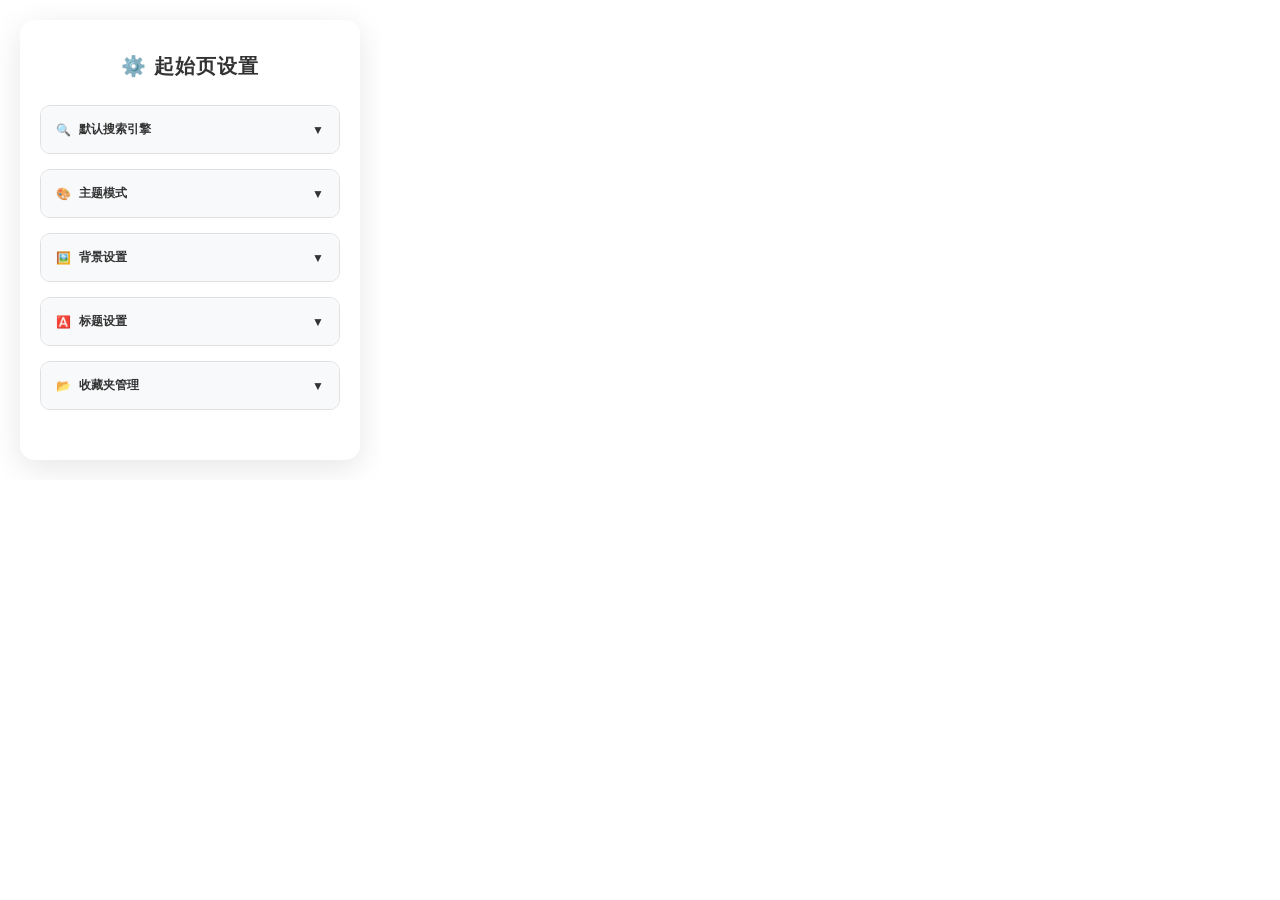
==== popup.html @ 077d14ff "Add files via upload" ====
<!--
	========================================
	SuiYuan Search - 设置页面
	========================================
	
	文件说明：
	- 这是扩展的设置弹窗页面，点击扩展图标时显示
	- 提供完整的设置选项界面，包括搜索引擎、主题、背景等配置
	- 使用模态框和折叠面板提供良好的用户体验
	
	设置功能：
	1. 搜索引擎管理（内置+自定义）
	2. 主题模式设置
	3. 背景类型配置
	4. 动画效果选择
	5. 显示选项设置
	
	技术特点：
	- 使用CSS Grid实现响应式布局
	- 使用CSS变量支持主题切换
	- 使用模态框管理自定义引擎添加
	- 使用折叠面板组织设置选项
	- 实时预览设置效果
-->

<!DOCTYPE html>
<html>
	<head>
		<!-- 基础元信息 -->
		<meta charset="utf-8" />
		<meta name="viewport" content="width=device-width, initial-scale=1.0">
		<title>SuiYuan Search 设置</title>
		<style>
			/* 全局滚轮条样式 */
			::-webkit-scrollbar {
				width: 8px;
				height: 8px;
			}
			
			::-webkit-scrollbar-track {
				background: rgba(0, 0, 0, 0.1);
				border-radius: 4px;
			}
			
			::-webkit-scrollbar-thumb {
				background: rgba(0, 0, 0, 0.3);
				border-radius: 4px;
				transition: background 0.3s ease;
			}
			
			::-webkit-scrollbar-thumb:hover {
				background: rgba(0, 0, 0, 0.5);
			}
			
			/* 暗色主题下的滚轮条 */
			body.dark-mode ::-webkit-scrollbar-track {
				background: rgba(255, 255, 255, 0.1);
			}
			
			body.dark-mode ::-webkit-scrollbar-thumb {
				background: rgba(255, 255, 255, 0.3);
			}
			
			body.dark-mode ::-webkit-scrollbar-thumb:hover {
				background: rgba(255, 255, 255, 0.5);
			}
			
			html {
				width: 380px;
				height: 480px;
				overflow: hidden;
				background: transparent;
			}
			
			body {
				padding: 0;
				margin: 0;
				background: transparent;
				overflow: hidden;
				width: 380px;
				height: 480px;
				font-family: 'Arial', sans-serif;
				color: #333;
				transition: background 0.3s ease;
				display: flex;
				justify-content: center;
				align-items: center;
			}
			
			.settings-container {
				padding: 20px;
				background: rgba(255, 255, 255, 0.95);
				margin: 0;
				border-radius: 15px;
				box-shadow: 0 8px 32px rgba(0, 0, 0, 0.1);
				backdrop-filter: blur(10px);
				width: 340px;
				height: 440px;
				overflow-y: scroll;
				box-sizing: border-box;
				font-size: 11px;
			}
			
			/* 优化滚动条样式，使用overlay模式不占用布局空间 */
			.settings-container::-webkit-scrollbar {
				width: 6px;
			}
			
			.settings-container::-webkit-scrollbar-track {
				background: transparent;
			}
			
			.settings-container::-webkit-scrollbar-thumb {
				background: rgba(0, 0, 0, 0.2);
				border-radius: 3px;
				transition: background 0.3s ease;
			}
			
			.settings-container::-webkit-scrollbar-thumb:hover {
				background: rgba(0, 0, 0, 0.3);
			}
			
			/* 暗色模式下的滚动条 */
			body.dark-mode .settings-container::-webkit-scrollbar-track {
				background: transparent;
			}
			
			body.dark-mode .settings-container::-webkit-scrollbar-thumb {
				background: rgba(255, 255, 255, 0.2);
			}
			
			body.dark-mode .settings-container::-webkit-scrollbar-thumb:hover {
				background: rgba(255, 255, 255, 0.3);
			}
			
			/* 修复暗色模式下所有可滚动div的滚动条样式 */
			body.dark-mode div::-webkit-scrollbar {
				width: 6px;
				height: 6px;
			}
			
			body.dark-mode div::-webkit-scrollbar-track {
				background: rgba(255, 255, 255, 0.1);
				border-radius: 3px;
			}
			
			body.dark-mode div::-webkit-scrollbar-thumb {
				background: rgba(255, 255, 255, 0.3);
				border-radius: 3px;
				transition: background 0.3s ease;
			}
			
			body.dark-mode div::-webkit-scrollbar-thumb:hover {
				background: rgba(255, 255, 255, 0.5);
			}
			
			/* 针对特定容器的滚动条样式 */
			body.dark-mode .setting-content::-webkit-scrollbar {
				width: 6px;
			}
			
			body.dark-mode .setting-content::-webkit-scrollbar-track {
				background: rgba(255, 255, 255, 0.05);
			}
			
			body.dark-mode .setting-content::-webkit-scrollbar-thumb {
				background: rgba(255, 255, 255, 0.2);
				border-radius: 3px;
			}
			
			body.dark-mode .setting-content::-webkit-scrollbar-thumb:hover {
				background: rgba(255, 255, 255, 0.3);
			}
			
			body.dark-mode #bookmarks-list::-webkit-scrollbar {
				width: 6px;
			}
			
			body.dark-mode #bookmarks-list::-webkit-scrollbar-track {
				background: rgba(255, 255, 255, 0.05);
			}
			
			body.dark-mode #bookmarks-list::-webkit-scrollbar-thumb {
				background: rgba(255, 255, 255, 0.2);
				border-radius: 3px;
			}
			
			body.dark-mode #bookmarks-list::-webkit-scrollbar-thumb:hover {
				background: rgba(255, 255, 255, 0.3);
			}
			
			h1 {
				font-size: 20px;
				font-weight: bold;
				color: #333;
				text-align: center;
				margin-bottom: 25px;
				font-family: 'Arial', sans-serif;
				letter-spacing: 1px;
			}
			
			.setting-group {
				margin-bottom: 15px;
				border: 1px solid #e0e0e0;
				border-radius: 10px;
				overflow: hidden;
				transition: all 0.3s ease;
			}
			
			.setting-group:last-child {
				margin-bottom: 0;
			}
			
			.setting-header {
				padding: 15px;
				background: #f8f9fa;
				cursor: pointer;
				display: flex;
				justify-content: space-between;
				align-items: center;
				transition: background 0.3s ease;
			}
			
			.setting-header:hover {
				background: #e9ecef;
			}
			
			.setting-header.active {
				background: #39c5bb;
				color: white;
			}
			
			.setting-title {
				font-size: 12px;
				font-weight: 600;
				display: flex;
				align-items: center;
				gap: 8px;
			}
			
			.setting-arrow {
				font-size: 12px;
				transition: transform 0.3s ease;
			}
			
			.setting-header.active .setting-arrow {
				transform: rotate(180deg);
			}
			
			.setting-content {
				max-height: 0;
				overflow: hidden;
				transition: max-height 0.3s ease;
				background: white;
				padding: 0 16px;
			}
			
			.setting-content.expanded {
				max-height: 450px;
				overflow-y: auto;
				padding: 10px;
			}
			
			.setting-content.expanded::-webkit-scrollbar {
				width: 6px;
			}
			
			.setting-content.expanded::-webkit-scrollbar-track {
				background: #f1f1f1;
				border-radius: 3px;
			}
			
			.setting-content.expanded::-webkit-scrollbar-thumb {
				background: #c1c1c1;
				border-radius: 3px;
			}
			
			.setting-content.expanded::-webkit-scrollbar-thumb:hover {
				background: #a8a8a8;
			}
			
			.setting-description {
				padding: 0 15px 10px;
				font-size: 11px;
				color: #888;
				line-height: 1.4;
			}
			
			.radio-group, .select-group {
				padding: 0 0 12px;
				display: flex;
				flex-direction: column;
				gap: 8px;
				margin-top: 5px;
			}
			
			.radio-option, .select-option {
				display: flex;
				align-items: center;
				padding: 10px 12px;
				background: #f8f9fa;
				border-radius: 8px;
				cursor: pointer;
				transition: all 0.3s ease;
				border: 2px solid transparent;
			}
			
			.radio-option:hover, .select-option:hover {
				background: #e9ecef;
				border-color: #39c5bb;
			}
			
			
			
			.radio-option input[type="radio"] {
				margin-right: 10px;
				width: 16px;
				height: 16px;
			}
			
			.radio-option label {
				cursor: pointer;
				flex: 1;
				display: flex;
				align-items: center;
				gap: 8px;
				font-size: 12px;
			}
			
			.select-option label {
				cursor: pointer;
				flex: 1;
				display: flex;
				align-items: center;
				gap: 8px;
				font-size: 12px;
			}
			
			.engine-icon {
				width: 20px;
				height: 20px;
				margin-right: 10px;
				border-radius: 50%;
			}
			
			.save-button {
				width: 100%;
				padding: 12px;
				background: linear-gradient(135deg, #39c5bb 0%, #2ea39a 100%);
				color: white;
				border: none;
				border-radius: 8px;
				font-size: 10px;
				font-weight: 600;
				cursor: pointer;
				transition: all 0.3s ease;
				margin-top: 15px;
			}
			
			.save-button:hover {
				transform: translateY(-2px);
				box-shadow: 0 4px 12px rgba(57, 197, 187, 0.3);
			}
			
			.save-button:active {
				transform: translateY(0);
			}
			
			.status-message {
				text-align: center;
				padding: 10px;
				margin-top: 15px;
				border-radius: 6px;
				font-size: 11px;
				opacity: 0;
				transition: opacity 0.3s ease;
			}
			
			.status-message.success {
				background: #d4edda;
				color: #155724;
				border: 1px solid #c3e6cb;
			}
			
			.status-message.show {
			opacity: 1;
			transform: translateY(0);
		}
		
		/* 自定义搜索引擎样式 */
		.custom-engine-controls {
			margin-top: 15px;
			padding-top: 15px;
			border-top: 1px solid #e2e8f0;
		}
		
		.engine-actions {
			display: flex;
			justify-content: space-between;
			margin-bottom: 15px;
			gap: 10px;
		}
		
		.add-engine-btn {
			background: linear-gradient(135deg, #667eea 0%, #764ba2 100%);
			color: white;
			border: none;
			padding: 8px 16px;
			border-radius: 6px;
			cursor: pointer;
			font-size: 12px;
			transition: all 0.3s ease;
		}
		
		.add-engine-btn:hover {
			transform: translateY(-2px);
			box-shadow: 0 4px 12px rgba(102, 126, 234, 0.4);
		}
		
		.custom-engine-option {
			position: relative;
		}
		
		.custom-engine-option .delete-engine {
			position: absolute;
			right: 8px;
			top: 50%;
			transform: translateY(-50%);
			background: #ef4444;
			color: white;
			border: none;
			border-radius: 50%;
			width: 20px;
			height: 20px;
			cursor: pointer;
			font-size: 10px;
			display: flex;
			align-items: center;
			justify-content: center;
			opacity: 0;
			transition: opacity 0.3s ease;
		}
		
		.custom-engine-option:hover .delete-engine {
			opacity: 1;
		}
		
		/* 弹窗样式 */
		.modal {
			position: fixed;
			top: 0;
			left: 0;
			width: 100%;
			height: 100%;
			background: rgba(0, 0, 0, 0.5);
			z-index: 1000;
			display: flex;
			align-items: center;
			justify-content: center;
		}
		
		.modal-content {
			background: white;
			border-radius: 12px;
			width: 90%;
			max-width: 500px;
			max-height: 90vh;
			overflow-y: auto;
			box-shadow: 0 20px 25px -5px rgba(0, 0, 0, 0.1), 0 10px 10px -5px rgba(0, 0, 0, 0.04);
		}
		
		.modal-header {
			display: flex;
			justify-content: space-between;
			align-items: center;
			padding: 20px 24px 16px;
			border-bottom: 1px solid #e2e8f0;
		}
		
		.modal-header h3 {
			margin: 0;
			font-size: 14px;
			font-weight: 600;
			color: #1f2937;
		}
		
		.close-modal {
			background: none;
			border: none;
			font-size: 24px;
			cursor: pointer;
			color: #6b7280;
			width: 32px;
			height: 32px;
			display: flex;
			align-items: center;
			justify-content: center;
			border-radius: 6px;
			transition: all 0.2s ease;
		}
		
		.close-modal:hover {
			background: #f3f4f6;
			color: #1f2937;
		}
		
		.modal-body {
			padding: 20px 24px;
		}
		
		.form-group {
				margin-bottom: 15px;
			}
		
		.form-group label {
			display: block;
			margin-bottom: 6px;
			font-weight: 500;
			color: #374151;
			font-size: 11px;
		}
		
		.form-group input {
			width: 100%;
			padding: 10px 12px;
			border: 1px solid #d1d5db;
			border-radius: 6px;
			font-size: 11px;
			transition: border-color 0.2s ease;
		}
		
		/* 标题文字输入框特定样式 */
		#title-text-input {
			width: 215px;
		}
		
		.form-group input:focus {
			outline: none;
			border-color: #667eea;
			box-shadow: 0 0 0 3px rgba(102, 126, 234, 0.1);
		}
		
		.form-group small {
			display: block;
			margin-top: 4px;
			color: #6b7280;
			font-size: 12px;
		}
		
		.modal-footer {
			display: flex;
			justify-content: flex-end;
			gap: 12px;
			padding: 16px 24px 20px;
			border-top: 1px solid #e2e8f0;
		}
		
		.save-btn, .cancel-btn {
			padding: 8px 16px;
			border-radius: 6px;
			font-size: 11px;
			cursor: pointer;
			transition: all 0.2s ease;
			border: none;
		}
		
		.fetch-icon-btn {
			background-color: #007bff;
			color: white;
			padding: 8px 12px;
			border: none;
			border-radius: 4px;
			cursor: pointer;
			font-size: 11px;
			white-space: nowrap;
			transition: background-color 0.3s ease;
		}
		
		.fetch-icon-btn:hover {
			background-color: #0056b3;
		}
		
		.fetch-icon-btn:disabled {
			background-color: #ccc;
			cursor: not-allowed;
		}
		
		.save-btn {
			background: linear-gradient(135deg, #667eea 0%, #764ba2 100%);
			color: white;
		}
		
		.save-btn:hover {
			transform: translateY(-1px);
			box-shadow: 0 4px 8px rgba(102, 126, 234, 0.3);
		}
		
		.cancel-btn {
			background: #f3f4f6;
			color: #6b7280;
		}
		
		.cancel-btn:hover {
			background: #e5e7eb;
		}
		
		/* 子设置样式 */
			.sub-settings {
				margin-top: 10px;
				padding: 12px;
				background: #f8f9fa;
				border-radius: 8px;
				border: 1px solid #e9ecef;
				box-shadow: 0 1px 3px rgba(0, 0, 0, 0.05);
			}
			
			.setting-subtitle {
				font-weight: bold;
				margin-bottom: 10px;
				color: #2c3e50;
				font-size: 11px;
			}
			
			/* 颜色选择器样式 */
			.color-picker-group {
				display: flex;
				flex-direction: column;
				gap: 10px;
			}
			
			.color-picker-group label {
				font-weight: 500;
				color: #34495e;
			}
			
			.preset-colors {
				display: flex;
				flex-wrap: wrap;
				gap: 10px;
				margin-top: 8px;
				padding: 8px;
				background: rgba(255, 255, 255, 0.5);
				border-radius: 8px;
				border: 1px solid rgba(0, 0, 0, 0.1);
			}
			
			/* 暗色模式下的预设颜色容器 */
			body.dark-mode .preset-colors {
				background: rgba(52, 73, 94, 0.5);
				border-color: rgba(255, 255, 255, 0.1);
			}
			
			.color-preset {
				width: 32px;
				height: 32px;
				border-radius: 8px;
				cursor: pointer;
				transition: all 0.3s ease;
				border: 2px solid transparent;
				position: relative;
				box-shadow: 0 2px 4px rgba(0, 0, 0, 0.1);
			}
			
			.color-preset:hover {
				transform: scale(1.15) translateY(-2px);
				box-shadow: 0 4px 8px rgba(0, 0, 0, 0.2);
				border-color: rgba(52, 152, 219, 0.5);
			}
			
			.color-preset:active {
				transform: scale(1.05);
				box-shadow: 0 2px 4px rgba(0, 0, 0, 0.2);
			}
			
			/* 为预设颜色添加工具提示 */
			.color-preset[title]:hover::after {
				content: attr(title);
				position: absolute;
				bottom: -30px;
				left: 50%;
				transform: translateX(-50%);
				background: rgba(0, 0, 0, 0.8);
				color: white;
				padding: 4px 8px;
				border-radius: 4px;
				font-size: 12px;
				white-space: nowrap;
				z-index: 1000;
				pointer-events: none;
			}
			
			/* 渐变选择器样式 */
			.gradient-picker-group {
				display: flex;
				flex-direction: column;
				gap: 12px;
			}
			
			.gradient-row {
				display: flex;
				align-items: center;
				gap: 10px;
			}
			
			.gradient-row label {
				font-weight: 500;
				color: #34495e;
				min-width: 80px;
			}
			
			.gradient-row input[type="color"] {
				width: 50px;
				height: 35px;
				border: none;
				border-radius: 4px;
				cursor: pointer;
			}
			
			.gradient-row select {
				padding: 5px 10px;
				border: 1px solid #ddd;
				border-radius: 4px;
				background: white;
			}
			
			/* 图片上传样式 */
			.image-upload-group {
				display: flex;
				flex-direction: column;
				gap: 15px;
			}
			
			.upload-section {
				display: flex;
				flex-direction: column;
				gap: 8px;
			}
			
			.upload-section label {
				font-weight: 500;
				color: #34495e;
			}
			
			.upload-section input[type="file"] {
				padding: 8px;
				border: 1px solid #ddd;
				border-radius: 4px;
				background: white;
			}
			
			.image-preview {
				width: 100%;
				height: 60px;
				border: 2px dashed #ddd;
				border-radius: 4px;
				background-size: cover;
				background-position: center;
				background-repeat: no-repeat;
			}
			
			.video-preview {
				width: 100%;
				height: 60px;
				border: 2px dashed #ddd;
				border-radius: 4px;
				background: #f9f9f9;
				display: flex;
				align-items: center;
				justify-content: center;
			}
			
			.video-preview video {
				width: 100%;
				height: 60px;
				object-fit: cover;
				border-radius: 4px;
			}
			
			.video-preview .placeholder {
				color: #999;
				font-size: 12px;
			}
			
			/* 图片控制样式 */
			.image-controls {
				margin-top: 15px;
				display: flex;
				flex-direction: column;
				gap: 10px;
			}
			
			.control-row {
				display: flex;
				align-items: center;
				gap: 10px;
			}
			
			.control-row label {
				font-weight: 500;
				color: #34495e;
				min-width: 60px;
			}
			
			.control-row input[type="range"] {
				flex: 1;
			}
			
			.control-row span {
				min-width: 50px;
				text-align: right;
				font-weight: 500;
				color: #2c3e50;
			}
			
			/* 暗色模式 */
			body.dark-mode {
				background: transparent;
				color: #ecf0f1;
			}
			
			body.dark-mode .settings-container {
				background: rgba(22, 33, 62, 0.95);
				border: 1px solid rgba(52, 73, 94, 0.3);
				box-shadow: 0 8px 32px rgba(0, 0, 0, 0.4);
				backdrop-filter: blur(10px);
				width: 360px;
				height: 440px;
				overflow-y: auto;
				box-sizing: border-box;
				margin: 0;
			}
			
			/* 暗色模式下的标题优化 */
			body.dark-mode h1 {
				color: #ffffff;
				text-shadow: 0 2px 8px rgba(0, 0, 0, 0.5);
				font-weight: 700;
				letter-spacing: 1.2px;
			}
			
			body.dark-mode .settings-title {
				color: #ecf0f1;
				text-shadow: 0 2px 4px rgba(0, 0, 0, 0.3);
			}
			
			body.dark-mode .setting-content {
				background: rgba(26, 26, 46, 0.6);
			}
			
			body.dark-mode .setting-header {
				background: rgba(52, 73, 94, 0.4);
				color: #ecf0f1;
			}
			
			body.dark-mode .setting-header:hover {
				background: rgba(52, 73, 94, 0.6);
			}
			
			body.dark-mode .setting-header.active {
				background: linear-gradient(135deg, #3498db, #2980b9);
				color: white;
				text-shadow: 0 1px 3px rgba(0, 0, 0, 0.3);
			}
			
			/* 优化设置组标题的视觉效果 */
			body.dark-mode .setting-title {
				color: #ffffff;
				font-weight: 600;
				text-shadow: 0 1px 2px rgba(0, 0, 0, 0.2);
			}
			
			body.dark-mode .setting-header:hover .setting-title {
				color: #ffffff;
				text-shadow: 0 1px 3px rgba(0, 0, 0, 0.4);
			}
			
			body.dark-mode .setting-description {
				color: #bdc3c7;
			}
			
			body.dark-mode .radio-option, 
			body.dark-mode .select-option {
				background: rgba(52, 73, 94, 0.3);
				border-color: rgba(52, 73, 94, 0.5);
				color: #ecf0f1;
				transition: all 0.3s ease;
			}
			
			body.dark-mode .radio-option:hover, 
			body.dark-mode .select-option:hover {
				background: rgba(52, 152, 219, 0.3);
				border-color: #3498db;
				transform: translateY(-1px);
			}
			
			body.dark-mode .radio-option.selected, 
			body.dark-mode .select-option.selected {
				background: linear-gradient(135deg, #3498db, #2980b9);
				color: white;
				border-color: #3498db;
				box-shadow: 0 2px 8px rgba(52, 152, 219, 0.3);
			}
			
			body.dark-mode .save-button {
				background: linear-gradient(135deg, #3498db, #2980b9);
				color: white;
				border: none;
				box-shadow: 0 4px 12px rgba(52, 152, 219, 0.3);
				transition: all 0.3s ease;
			}
			
			body.dark-mode .save-button:hover {
				background: linear-gradient(135deg, #2980b9, #21618c);
				transform: translateY(-2px);
				box-shadow: 0 6px 20px rgba(52, 152, 219, 0.4);
			}
			
			/* 暗色模式下的子设置样式 */
			body.dark-mode .sub-settings {
				background: rgba(52, 73, 94, 0.5);
				border-color: #34495e;
			}
			
			body.dark-mode .setting-subtitle {
				color: #ecf0f1;
			}
			
			body.dark-mode .color-picker-group label,
			body.dark-mode .gradient-row label,
			body.dark-mode .upload-section label,
			body.dark-mode .control-row label {
				color: #bdc3c7;
			}
			
			body.dark-mode .gradient-row select,
			body.dark-mode .upload-section input[type="file"] {
				background: #34495e;
				border-color: #4a5f7a;
				color: #ecf0f1;
			}
			
			body.dark-mode .image-preview {
				border-color: #4a5f7a;
			}
			
			body.dark-mode .control-row span {
				color: #ecf0f1;
			}
			
			/* 优化暗色主题下的文字颜色 */
			body.dark-mode .radio-option label {
				color: #ecf0f1;
				font-weight: 500;
			}
			
			body.dark-mode .setting-title span {
				color: #ecf0f1;
			}
			
			body.dark-mode .setting-arrow {
				color: #bdc3c7;
			}
			
			body.dark-mode .setting-header:hover .setting-arrow {
				color: #ecf0f1;
			}
			
			body.dark-mode .add-engine-btn {
				background: rgba(52, 152, 219, 0.2);
				color: #ecf0f1;
				border: 1px solid rgba(52, 152, 219, 0.3);
			}
			
			body.dark-mode .add-engine-btn:hover {
				background: rgba(52, 152, 219, 0.3);
				border-color: #3498db;
				color: white;
			}
			
			/* 收藏夹管理样式 */
			.bookmark-actions {
			display: flex;
			justify-content: space-between;
			margin-bottom: 15px;
			gap: 10px;
		}
		
		.import-export-actions {
			display: flex;
			justify-content: space-between;
			gap: 10px;
		}
			
			.bookmark-drag-handle {
				cursor: grab;
				color: #999;
				font-size: 12px;
				padding: 0 8px;
				display: flex;
				align-items: center;
				user-select: none;
				transition: color 0.2s ease;
			}
			
			.bookmark-drag-handle:hover {
				color: #666;
			}
			
			.bookmark-drag-handle:active {
				cursor: grabbing;
			}
			
			.bookmark-item {
				display: flex;
				align-items: center;
				padding: 10px;
				margin-bottom: 8px;
				background: white;
				border: 1px solid #e0e0e0;
				border-radius: 6px;
				transition: all 0.3s ease;
			}
			
			.bookmark-item:hover {
				background: #f8f9fa;
				border-color: #3498db;
				transform: translateY(-1px);
				box-shadow: 0 2px 8px rgba(52, 152, 219, 0.1);
			}
			
			.bookmark-item.dragging {
				opacity: 0.5;
				transform: rotate(5deg);
			}
			
			.bookmark-item.bookmark-placeholder {
				border: 2px dashed #3498db;
				background: rgba(52, 152, 219, 0.1);
			}
			
			.bookmark-icon {
				width: 24px;
				height: 24px;
				margin-right: 12px;
				border-radius: 4px;
				object-fit: cover;
				background: #f0f0f0;
			}
			
			.bookmark-info {
				flex: 1;
				min-width: 0;
			}
			
			.bookmark-title {
				font-weight: 500;
				color: #2c3e50;
				margin-bottom: 2px;
				white-space: nowrap;
				overflow: hidden;
				text-overflow: ellipsis;
			}
			
			.bookmark-url {
				font-size: 12px;
				color: #7f8c8d;
				white-space: nowrap;
				overflow: hidden;
				text-overflow: ellipsis;
			}
			
			.bookmark-actions-group {
				display: flex;
				gap: 5px;
			}
			
			.bookmark-btn {
				padding: 4px 8px;
				border: none;
				border-radius: 4px;
				font-size: 12px;
				cursor: pointer;
				transition: all 0.2s ease;
			}
			
			.bookmark-edit-btn {
				background: #3498db;
				color: white;
			}
			
			.bookmark-edit-btn:hover {
				background: #2980b9;
			}
			
			.bookmark-delete-btn {
				background: #e74c3c;
				color: white;
			}
			
			.bookmark-delete-btn:hover {
				background: #c0392b;
			}
			
			.bookmark-pin-btn {
				background: #9b59b6;
				color: white;
				font-weight: bold;
				min-width: 30px;
			}
			
			.bookmark-pin-btn:hover:not(:disabled) {
				background: #8e44ad;
			}
			
			.bookmark-pin-btn:disabled {
				background: #bdc3c7;
				cursor: not-allowed;
				opacity: 0.5;
			}
			
			.bookmark-move-up-btn {
				background: #27ae60;
				color: white;
				font-weight: bold;
				min-width: 30px;
			}
			
			.bookmark-move-up-btn:hover:not(:disabled) {
				background: #229954;
			}
			
			.bookmark-move-up-btn:disabled {
				background: #bdc3c7;
				cursor: not-allowed;
				opacity: 0.5;
			}
			
			.bookmark-move-down-btn {
				background: #f39c12;
				color: white;
				font-weight: bold;
				min-width: 30px;
			}
			
			.bookmark-move-down-btn:hover:not(:disabled) {
				background: #e67e22;
			}
			
			.bookmark-move-down-btn:disabled {
				background: #bdc3c7;
				cursor: not-allowed;
				opacity: 0.5;
			}
			
			.delete-btn {
				background: #e74c3c;
				color: white;
				border: none;
				border-radius: 4px;
				padding: 4px 8px;
				font-size: 11px;
				cursor: pointer;
				transition: all 0.2s ease;
			}
			
			.delete-btn:hover {
				background: #c0392b;
			}
			
			.empty-bookmarks {
				text-align: center;
				color: #999;
				padding: 20px;
				font-size: 14px;
			}
			
			/* 收藏夹编辑表单样式 */
			.bookmark-edit-form {
				background: #f8f9fa;
				border: 1px solid #e0e0e0;
				border-radius: 8px;
				padding: 12px;
				margin: 12px 0;
				box-shadow: 0 2px 8px rgba(0, 0, 0, 0.1);
			}
			
			.bookmark-edit-form .form-group {
				margin-bottom: 12px;
			}
			
			.bookmark-edit-form label {
				display: block;
				margin-bottom: 5px;
				font-size: 13px;
				color: #333;
				font-weight: 500;
			}
			
			.bookmark-edit-form input[type="text"],
			.bookmark-edit-form input[type="url"] {
				width: 85%;
				padding: 6px 8px;
				border: 1px solid #ccc;
				border-radius: 4px;
				font-size: 12px;
				transition: border-color 0.3s ease;
				margin: 0 auto;
				display: block;
			}
			
			.bookmark-edit-form input[type="text"]:focus,
			.bookmark-edit-form input[type="url"]:focus {
				outline: none;
				border-color: #3498db;
				box-shadow: 0 0 0 2px rgba(52, 152, 219, 0.2);
			}
			
			.bookmark-edit-form .form-actions {
				text-align: center;
				margin-top: 15px;
			}
			
			.bookmark-edit-form .save-btn {
				background: #27ae60;
				color: white;
				border: none;
				padding: 6px 16px;
				border-radius: 4px;
				font-size: 13px;
				cursor: pointer;
				margin-right: 10px;
				transition: background-color 0.3s ease;
			}
			
			.bookmark-edit-form .save-btn:hover {
				background: #229954;
			}
			
			.bookmark-edit-form .cancel-btn {
				background: #95a5a6;
				color: white;
				border: none;
				padding: 6px 16px;
				border-radius: 4px;
				font-size: 13px;
				cursor: pointer;
				transition: background-color 0.3s ease;
			}
			
			.bookmark-edit-form .cancel-btn:hover {
				background: #7f8c8d;
			}
			
			/* 暗色模式下的收藏夹编辑表单 */
			body.dark-mode .bookmark-edit-form {
				background: rgba(52, 73, 94, 0.8);
				border-color: #4a5f7a;
				color: #ecf0f1;
			}
			
			body.dark-mode .bookmark-edit-form label {
				color: #ecf0f1;
			}
			
			body.dark-mode .bookmark-edit-form input[type="text"],
			body.dark-mode .bookmark-edit-form input[type="url"] {
				background: #34495e;
				border-color: #4a5f7a;
				color: #ecf0f1;
				width: 85%;
				padding: 6px 8px;
				font-size: 12px;
				margin: 0 auto;
				display: block;
			}
			
			body.dark-mode .bookmark-edit-form input[type="text"]:focus,
			body.dark-mode .bookmark-edit-form input[type="url"]:focus {
				border-color: #3498db;
				box-shadow: 0 0 0 2px rgba(52, 152, 219, 0.3);
			}
			
			body.dark-mode .bookmark-item {
				background: rgba(52, 73, 94, 0.8);
				border-color: #4a5f7a;
				color: #ecf0f1;
			}
			
			body.dark-mode .bookmark-item:hover {
				background: rgba(52, 73, 94, 0.9);
				border-color: #3498db;
			}
			
			body.dark-mode .bookmark-drag-handle {
				color: #bdc3c7;
			}
			
			body.dark-mode .bookmark-drag-handle:hover {
				color: #ecf0f1;
			}
			
			body.dark-mode .bookmark-item.bookmark-placeholder {
				border-color: #3498db;
				background: rgba(52, 152, 219, 0.2);
			}
			
			body.dark-mode .bookmark-title {
				color: #ecf0f1;
			}
			
			body.dark-mode .bookmark-url {
				color: #bdc3c7;
			}
			
			body.dark-mode .bookmark-stats {
				background: rgba(52, 73, 94, 0.5);
				color: #ecf0f1;
			}
			
			/* 编辑顺序按钮样式 */
			.edit-order-btn {
				padding: 2px 8px;
				font-size: 11px;
				background: #28a745;
				color: white;
				border: none;
				border-radius: 3px;
				cursor: pointer;
				margin-right: 5px;
			}
			
			.edit-order-btn:hover {
				background: #218838;
			}
			
			body.dark-mode .edit-order-btn {
				background: #28a745;
				color: white;
			}
			
			body.dark-mode .edit-order-btn:hover {
				background: #218838;
			}
			
			/* 撤销按钮样式 */
			.undo-btn {
				background: #f39c12;
				color: white;
				border: none;
				border-radius: 3px;
				padding: 2px 8px;
				font-size: 11px;
				cursor: pointer;
				transition: background-color 0.2s ease;
			}
			
			.undo-btn:hover {
				background: #e67e22;
			}
			
			body.dark-mode .undo-btn {
				background: #f39c12;
				color: white;
			}
			
			body.dark-mode .undo-btn:hover {
				background: #e67e22;
			}
			
			/* 编辑模式样式 */
			#bookmarks-list:not(.edit-mode) .bookmark-actions-group {
				display: none;
			}
			
			#bookmarks-list.edit-mode .bookmark-actions-group {
				display: flex;
			}
			
			body.dark-mode .bookmark-pin-btn {
				background: #9b59b6;
				color: white;
			}
			
			body.dark-mode .bookmark-pin-btn:hover:not(:disabled) {
				background: #8e44ad;
			}
			
			body.dark-mode .bookmark-pin-btn:disabled {
				background: #5d6d7e;
				cursor: not-allowed;
				opacity: 0.5;
			}
			
			body.dark-mode .bookmark-move-up-btn {
				background: #27ae60;
				color: white;
			}
			
			body.dark-mode .bookmark-move-up-btn:hover:not(:disabled) {
				background: #229954;
			}
			
			body.dark-mode .bookmark-move-up-btn:disabled {
				background: #5d6d7e;
				cursor: not-allowed;
				opacity: 0.5;
			}
			
			body.dark-mode .bookmark-move-down-btn {
				background: #f39c12;
				color: white;
			}
			
			body.dark-mode .bookmark-move-down-btn:hover:not(:disabled) {
				background: #e67e22;
			}
			
			body.dark-mode .bookmark-move-down-btn:disabled {
				background: #5d6d7e;
				cursor: not-allowed;
				opacity: 0.5;
			}
			
			body.dark-mode .empty-bookmarks {
				color: #bdc3c7;
			}
			
			body.dark-mode .bookmarks-container {
				border-color: #4a5f7a;
			}
			
			body.dark-mode #bookmarks-list {
				background: rgba(52, 73, 94, 0.3);
				border-color: #4a5f7a;
			}
			
			/* 暗色模式下的收藏夹样式 */
			body.dark-mode .bookmark-item {
				background: rgba(52, 73, 94, 0.8);
				border-color: #4a5f7a;
				color: #ecf0f1;
			}
			
			body.dark-mode .bookmark-item:hover {
				background: rgba(52, 73, 94, 0.9);
				border-color: #3498db;
			}
			
			body.dark-mode .bookmark-title {
				color: #ecf0f1;
			}
			
			body.dark-mode .bookmark-url {
				color: #bdc3c7;
			}
			
			body.dark-mode .bookmark-stats {
				background: rgba(52, 73, 94, 0.5);
				color: #ecf0f1;
			}
			
			body.dark-mode .empty-bookmarks {
				color: #bdc3c7;
			}
			
			body.dark-mode .bookmarks-container {
				border-color: #4a5f7a;
			}
			
			body.dark-mode #bookmarks-list {
				background: rgba(52, 73, 94, 0.3);
				border-color: #4a5f7a;
			}
			
			/* 暗色模式下的输入框和表单元素 */
			body.dark-mode input[type="text"],
			body.dark-mode input[type="url"],
			body.dark-mode input[type="color"],
			body.dark-mode select,
			body.dark-mode textarea {
				background: rgba(52, 73, 94, 0.6);
				border: 1px solid rgba(52, 152, 219, 0.3);
				color: #ecf0f1;
			}
			
			body.dark-mode input[type="text"]:focus,
			body.dark-mode input[type="url"]:focus,
			body.dark-mode input[type="color"]:focus,
			body.dark-mode select:focus,
			body.dark-mode textarea:focus {
				border-color: #3498db;
				box-shadow: 0 0 0 2px rgba(52, 152, 219, 0.2);
				color: #ecf0f1;
			}
			
			body.dark-mode input[type="text"]::placeholder,
			body.dark-mode input[type="url"]::placeholder,
			body.dark-mode textarea::placeholder {
				color: rgba(236, 240, 241, 0.5);
			}
			
			/* 暗色模式下的模态框 */
			body.dark-mode .modal-content {
				background: rgba(22, 33, 62, 0.95);
				border: 1px solid rgba(52, 73, 94, 0.3);
				color: #ecf0f1;
			}
			
			body.dark-mode .modal-header {
				background: rgba(52, 73, 94, 0.4);
				border-bottom: 1px solid rgba(52, 73, 94, 0.3);
				color: #ecf0f1;
			}
			
			body.dark-mode .modal-header h3 {
				color: #ecf0f1;
			}
			
			body.dark-mode .close-modal {
				color: #bdc3c7;
			}
			
			body.dark-mode .close-modal:hover {
				color: #ecf0f1;
			}
			
			body.dark-mode .form-group label {
				color: #bdc3c7;
			}
			
			/* 暗色模式下的状态消息 */
			body.dark-mode .status-message {
				background: rgba(52, 73, 94, 0.8);
				color: #ecf0f1;
				border: 1px solid rgba(52, 152, 219, 0.3);
			}
			
			body.dark-mode .status-message.success {
				background: rgba(39, 174, 96, 0.2);
				border-color: rgba(39, 174, 96, 0.3);
				color: #2ecc71;
			}
			
			body.dark-mode .status-message.error {
				background: rgba(231, 76, 60, 0.2);
				border-color: rgba(231, 76, 60, 0.3);
				color: #e74c3c;
			}
			
			body.dark-mode .status-message.warning {
				background: rgba(243, 156, 18, 0.2);
				border-color: rgba(243, 156, 18, 0.3);
				color: #f39c12;
			}
			
			/* 暗色模式下的删除按钮 */
			body.dark-mode .delete-engine {
				background: rgba(231, 76, 60, 0.2);
				color: #e74c3c;
				border: 1px solid rgba(231, 76, 60, 0.3);
			}
			
			body.dark-mode .delete-engine:hover {
				background: rgba(231, 76, 60, 0.3);
				color: #c0392b;
			}
			
			/* 暗色模式下的编辑按钮 */
			body.dark-mode .edit-engine {
				background: rgba(52, 152, 219, 0.2);
				color: #3498db;
				border: 1px solid rgba(52, 152, 219, 0.3);
			}
			
			body.dark-mode .edit-engine:hover {
				background: rgba(52, 152, 219, 0.3);
				color: #2980b9;
			}

		</style>
	</head>
	<body>
		<div class="settings-container">
			<h1>⚙️ 起始页设置</h1>
			
			<!-- 默认搜索引擎设置 -->
			<div class="setting-group">
				<div class="setting-header">
					<div class="setting-title">
						<span>🔍</span>
						<span>默认搜索引擎</span>
					</div>
					<span class="setting-arrow">▼</span>
				</div>
				<div class="setting-content">
					<div class="setting-description">选择新标签页默认使用的搜索引擎</div>
					<div class="radio-group">
						<div class="radio-option" data-engine="bing">
							<input type="radio" name="searchEngine" value="bing" id="engine-bing">
							<img src="img/bing.png" alt="必应" class="engine-icon">
							<label for="engine-bing">必应搜索</label>
						</div>
						<div class="radio-option" data-engine="google">
							<input type="radio" name="searchEngine" value="google" id="engine-google">
							<img src="img/Google.png" alt="谷歌" class="engine-icon">
							<label for="engine-google">谷歌搜索</label>
						</div>
						<div class="radio-option" data-engine="baidu">
							<input type="radio" name="searchEngine" value="baidu" id="engine-baidu">
							<img src="img/baidu.png" alt="百度" class="engine-icon">
							<label for="engine-baidu">百度搜索</label>
						</div>
						<div id="custom-engines-container"></div>
					</div>
					
					<div class="custom-engine-controls">
						<div class="engine-actions">
							<button id="add-current-page-engine" class="save-button" style="width: 48%; margin-right: 4%;">
								⭐ 添加当前页面
							</button>
							<button id="add-engine-btn" class="save-button" style="width: 48%;">
								➕ 添加搜索引擎
							</button>
						</div>
					</div>
					
					<!-- 添加搜索引擎弹窗 -->
					<div id="add-engine-modal" class="modal" style="display: none;">
						<div class="modal-content">
							<div class="modal-header">
								<h3>添加自定义搜索引擎</h3>
								<span class="close-modal">&times;</span>
							</div>
							<div class="modal-body">
								<div class="form-group">
									<label for="engine-name">搜索引擎名称：</label>
									<input type="text" id="engine-name" placeholder="例如：知乎搜索" maxlength="20">
								</div>
								<div class="form-group">
									<label for="engine-url">搜索URL：</label>
									<input type="text" id="engine-url" placeholder="例如：https://www.zhihu.com/search?q=%s">
									<small>使用 %s 作为搜索关键词的占位符</small>
								</div>
								<div class="form-group">
									<label for="engine-homepage">官网地址：</label>
									<input type="text" id="engine-homepage" placeholder="例如：https://www.zhihu.com">
								</div>
								<div class="form-group">
							<label for="engine-icon">图标</label>
							<div style="display: flex; gap: 10px; align-items: center;">
								<input type="url" id="engine-icon" placeholder="https://example.com/icon.png" style="flex: 1;">
								<button type="button" id="fetch-icon-btn" class="fetch-icon-btn">获取图标</button>
							</div>
							<div id="icon-preview" style="margin-top: 10px; text-align: center; min-height: 40px; display: none;">
								<img id="preview-image" style="max-width: 32px; max-height: 32px;" alt="图标预览">
							</div>
						</div>
							</div>
							<div class="modal-footer">
								<button type="button" id="save-engine-btn" class="save-btn">保存</button>
								<button type="button" id="cancel-engine-btn" class="cancel-btn">取消</button>
							</div>
						</div>
					</div>
				</div>
			</div>
			
			<!-- 背景设置 -->
			<div class="setting-group">
				<div class="setting-header">
					<div class="setting-title">
						<span>🎨</span>
						<span>主题模式</span>
					</div>
					<span class="setting-arrow">▼</span>
				</div>
				<div class="setting-content">
					<div class="setting-description">选择起始页的颜色主题</div>
					<div class="select-group">
						<div class="select-option" data-theme="light">
							<input type="radio" name="theme" value="light" id="theme-light">
							<label for="theme-light">☀️ 亮色主题</label>
						</div>
						<div class="select-option" data-theme="dark">
							<input type="radio" name="theme" value="dark" id="theme-dark">
							<label for="theme-dark">🌙 暗色主题</label>
						</div>
						<div class="select-option" data-theme="auto">
							<input type="radio" name="theme" value="auto" id="theme-auto">
							<label for="theme-auto">🔄 跟随系统</label>
						</div>
					</div>
				</div>
			</div>
			
			<!-- 背景设置 -->
			<div class="setting-group">
				<div class="setting-header">
					<div class="setting-title">
						<span>🖼️</span>
						<span>背景设置</span>
					</div>
					<span class="setting-arrow">▼</span>
				</div>
				<div class="setting-content">
					<div class="setting-description">选择起始页的背景样式</div>
					<div class="select-group">
						<div class="select-option" data-background="default">
							<input type="radio" name="background" value="default" id="bg-default">
							<label for="bg-default">📸 默认背景</label>
						</div>
						<div class="select-option" data-background="solid">
							<input type="radio" name="background" value="solid" id="bg-solid">
							<label for="bg-solid">🎨 纯色背景</label>
						</div>
						<div class="select-option" data-background="gradient">
							<input type="radio" name="background" value="gradient" id="bg-gradient">
							<label for="bg-gradient">🌈 渐变背景</label>
						</div>
						<div class="select-option" data-background="image">
							<input type="radio" name="background" value="image" id="bg-image">
							<label for="bg-image">🖼️ 图片背景</label>
						</div>
						<div class="select-option" data-background="video">
							<input type="radio" name="background" value="video" id="bg-video">
							<label for="bg-video">🎬 动态背景</label>
						</div>
					</div>
					
					<!-- 实时预览区域 -->
					<div id="background-preview" style="width: 100%; height: 100px; margin-bottom: 8px; border-radius: 8px; border: 1px solid #ddd; overflow: hidden; display: none;">
						<div id="preview-content" style="width: 100%; height: 100%; display: flex; align-items: center; justify-content: center;">
							<span style="color: white; text-shadow: 0 0 3px rgba(0,0,0,0.5);">预览效果</span>
						</div>
					</div>
					
					<!-- 纯色背景设置 -->
					<div class="sub-settings" id="solid-settings" style="display: none;">
						<div class="setting-subtitle">纯色设置</div>
						<div class="color-picker-group">
							<label>亮色主题背景：</label>
							<input type="color" id="solid-color" value="#f8fafc">
							<div class="preset-colors">
								<div class="color-preset" data-color="#f8fafc" style="background: #f8fafc; border: 1px solid #e2e8f0;" title="现代白"></div>
								<div class="color-preset" data-color="#f1f5f9" style="background: #f1f5f9;" title="浅灰蓝"></div>
								<div class="color-preset" data-color="#fef3c7" style="background: #fef3c7;" title="温暖黄"></div>
								<div class="color-preset" data-color="#dbeafe" style="background: #dbeafe;" title="天空蓝"></div>
								<div class="color-preset" data-color="#e0e7ff" style="background: #e0e7ff;" title="薰衣草紫"></div>
								<div class="color-preset" data-color="#dcfce7" style="background: #dcfce7;" title="薄荷绿"></div>
								<div class="color-preset" data-color="#fce7f3" style="background: #fce7f3;" title="樱花粉"></div>
								<div class="color-preset" data-color="#f3e8ff" style="background: #f3e8ff;" title="梦幻紫"></div>
							</div>
						</div>
						<div class="color-picker-group" style="margin-top: 12px;">
							<label>暗色主题背景：</label>
							<input type="color" id="solid-color-dark" value="#0f172a">
							<div class="preset-colors">
								<div class="color-preset" data-color-dark="#0f172a" style="background: #0f172a;" title="深夜蓝"></div>
								<div class="color-preset" data-color-dark="#1e293b" style="background: #1e293b;" title="石墨灰"></div>
								<div class="color-preset" data-color-dark="#18181b" style="background: #18181b;" title="纯黑"></div>
								<div class="color-preset" data-color-dark="#581c87" style="background: #581c87;" title="深紫罗兰"></div>
								<div class="color-preset" data-color-dark="#14532d" style="background: #14532d;" title="森林绿"></div>
								<div class="color-preset" data-color-dark="#7c2d12" style="background: #7c2d12;" title="深棕色"></div>
								<div class="color-preset" data-color-dark="#831843" style="background: #831843;" title="酒红色"></div>
								<div class="color-preset" data-color-dark="#134e4a" style="background: #134e4a;" title="深海绿"></div>
							</div>
						</div>
					</div>
					
					<!-- 渐变背景设置 -->
					<div class="sub-settings" id="gradient-settings" style="display: none;">
						<div class="setting-subtitle">渐变设置</div>
						<div class="gradient-picker-group">
							<div class="gradient-row">
								<label>起始颜色：</label>
								<input type="color" id="gradient-start" value="#667eea">
							</div>
							<div class="gradient-row">
								<label>结束颜色：</label>
								<input type="color" id="gradient-end" value="#764ba2">
							</div>
							<div class="gradient-row">
								<label>渐变方向：</label>
								<select id="gradient-direction">
									<option value="135deg">左上到右下</option>
									<option value="90deg">左到右</option>
									<option value="180deg">上到下</option>
									<option value="45deg">左下到右上</option>
								</select>
							</div>
						</div>
					</div>
					
					<!-- 图片背景设置 -->
					<div class="sub-settings" id="image-settings" style="display: none;">
						<div class="setting-subtitle">图片设置</div>
						<div class="image-upload-group">
							<div class="upload-section">
								<label>亮色主题图片：</label>
								<input type="file" id="image-light" accept="image/*">
								<small style="color: #666; font-size: 12px;">支持任意大小的图片文件</small>
								<div class="image-preview" id="preview-light"></div>
							</div>
							<div class="upload-section">
								<label>暗色主题图片：</label>
								<input type="file" id="image-dark" accept="image/*">
								<small style="color: #666; font-size: 12px;">支持任意大小的图片文件</small>
								<div class="image-preview" id="preview-dark"></div>
							</div>
						</div>
						<div class="image-controls">
							<div class="control-row">
								<label>透明度：</label>
								<input type="range" id="image-opacity" min="0" max="100" value="100">
								<span id="opacity-value">100%</span>
							</div>
							<div class="control-row">
								<label>模糊度：</label>
								<input type="range" id="image-blur" min="0" max="20" value="0">
								<span id="blur-value">0px</span>
							</div>
						</div>
					</div>
					
					<!-- 视频背景设置 -->
					<div class="sub-settings" id="video-settings" style="display: none;">
						<div class="setting-subtitle">动态背景设置</div>
						<div class="image-upload-group">
							<div class="upload-section">
								<label>背景视频：</label>
								<input type="file" id="video" accept="video/*">
								<small style="color: #666; font-size: 12px;">支持任意大小的视频文件</small>
								<div id="upload-progress" style="color: #007bff; font-size: 12px; margin: 5px 0; display: none;"></div>
								<div class="video-preview" id="preview-video">
									<video style="width: 100%; height: 60px; object-fit: cover; border-radius: 4px;" controls></video>
								</div>
							</div>
						</div>
						
						<!-- 视频控制 -->
						<div class="image-controls">
							<div class="control-row">
								<label>透明度：</label>
								<input type="range" id="video-opacity" min="0" max="100" value="80">
								<span id="video-opacity-value">80%</span>
							</div>
							<div class="control-row">
								<label>模糊度：</label>
								<input type="range" id="video-blur" min="0" max="10" value="2">
								<span id="video-blur-value">2px</span>
							</div>
						</div>

						<!-- 确认更改按钮 -->
						<div style="margin-top: 12px; text-align: center;">
							<button id="confirm-video-change" class="save-btn" style="width: 80%;">确认更改</button>
						</div>
					</div>
				</div>
			</div>
			
            <!-- 标题设置 -->
            <div class="setting-group">
                <div class="setting-header">
                    <div class="setting-title">
                        <span>🅰️</span>
                        <span>标题设置</span>
                    </div>
                    <span class="setting-arrow">▼</span>
                </div>
                <div class="setting-content">
                    <div class="setting-description">配置标题显示方式与样式</div>
                    <div class="select-group">
                        <div class="select-option" data-title="text">
                            <input type="radio" name="titleDisplay" value="text" id="title-text">
                            <label for="title-text">📝 显示标题文字</label>
                        </div>
                        <div class="select-option" data-title="time">
                            <input type="radio" name="titleDisplay" value="time" id="title-time">
                            <label for="title-time">🕐 显示时间</label>
                        </div>
                        <div class="select-option" data-title="none">
                            <input type="radio" name="titleDisplay" value="none" id="title-none">
                            <label for="title-none">🚫 不显示标题</label>
                        </div>
                    </div>

                    <div class="sub-settings" id="title-style-settings" style="margin-top: 8px;">
                        <div class="setting-subtitle" style="font-size: 12px; margin-bottom: 8px; color: #666;">标题样式</div>
                        <div class="form-group">
                            <label for="title-text-input">标题文字：</label>
                            <input type="text" id="title-text-input" placeholder="例如：SuiYuan-Search">
                        </div>
                        <div class="form-group">
                            <label for="title-fill-color">文本填充颜色：</label>
                            <input type="color" id="title-fill-color" value="#ffffff">
                        </div>
                        <div class="form-group">
                            <label for="title-outline-color">文本轮廓颜色：</label>
                            <input type="color" id="title-outline-color" value="#000000">
                        </div>
                        
                        <!-- 确认更改按钮 -->
                        <div style="margin-top: 12px; text-align: center;">
                            <button id="confirm-title-change" class="save-btn" style="width: 80%;">确认更改</button>
                        </div>
                    </div>

                    <!-- 秒数显示设置 - 仅在选择显示时间时显示 -->
                    <div class="sub-settings" id="seconds-settings" style="display: none; margin-top: 8px; padding: 10px; background: #f8f9fa; border-radius: 6px;">
                        <div class="setting-subtitle" style="font-size: 12px; margin-bottom: 8px; color: #666;">时间显示设置</div>
                        <div class="select-group">
                            <div class="select-option" data-show-seconds="true">
                                <input type="radio" name="show-seconds" value="true" id="seconds-on">
                                <label for="seconds-on">⏱️ 显示秒数</label>
                            </div>
                            <div class="select-option" data-show-seconds="false">
                                <input type="radio" name="show-seconds" value="false" id="seconds-off">
                                <label for="seconds-off">🕐 隐藏秒数</label>
                            </div>
                        </div>
                    </div>
                </div>
            </div>
			
			<div class="setting-group">
				<div class="setting-header">
					<div class="setting-title">
						<span>📂</span>
						<span>收藏夹管理</span>
					</div>
					<span class="setting-arrow">▼</span>
				</div>
				<div class="setting-content">
					<div class="setting-description">管理收藏的网页，或将当前浏览页面加入收藏夹</div>
					
					<!-- 收藏夹栏开关 -->
					<div class="form-group" style="margin-bottom: 12px;">
						<label style="display: flex; align-items: center; gap: 10px; cursor: pointer;">
							<input type="checkbox" id="bookmark-bar-toggle" style="width: 16px; height: 16px;">
							<span style="font-size: 12px; color: #333;">显示收藏夹栏</span>
						</label>
					</div>
					
					<!-- 导入导出功能 -->
					<div class="bookmark-import-export" style="margin-bottom: 12px;">
						<div class="form-group">
							<label style="display: block; margin-bottom: 8px; font-size: 12px; color: #333; font-weight: 500;">收藏夹同步</label>
							<div class="import-export-actions">
								<button id="export-bookmarks" class="save-button" style="width: 48%; margin-right: 4%;">
									📤 导出收藏夹
								</button>
								<button id="import-bookmarks" class="save-button" style="width: 48%;">
									📥 导入收藏夹
								</button>
							</div>
							<input type="file" id="import-bookmarks-file" accept=".json" style="display: none;">
						</div>
					</div>
					
					<!-- 操作按钮区域 -->
					<div class="bookmark-actions">
						<button id="add-current-page" class="save-button" style="width: 48%; margin-right: 4%;">
							⭐ 收藏当前页面
						</button>
						<button id="add-custom-bookmark" class="save-button" style="width: 48%;">
							➕ 添加自定义收藏
						</button>
					</div>
					
					<!-- 收藏编辑表单 -->
					<div id="bookmark-edit-form" class="bookmark-edit-form" style="display: none; margin: 12px 0; padding: 12px; border: 1px solid #ddd; border-radius: 8px; background: #f9f9f9;">
						<div class="form-group">
							<label for="bookmark-title" style="display: block; margin-bottom: 5px; font-size: 13px; color: #333;">网站名称</label>
							<input type="text" id="bookmark-title" placeholder="例如：知乎" style="width: 85%; padding: 6px 8px; border: 1px solid #ccc; border-radius: 4px; font-size: 12px; margin: 0 auto; display: block;">
						</div>
						<div class="form-group" style="margin-top: 10px;">
							<label for="bookmark-url" style="display: block; margin-bottom: 5px; font-size: 13px; color: #333;">网站地址</label>
							<input type="text" id="bookmark-url" placeholder="例如：https://www.zhihu.com" style="width: 85%; padding: 6px 8px; border: 1px solid #ccc; border-radius: 4px; font-size: 12px; margin: 0 auto; display: block;">
						</div>
						<div class="form-group" style="margin-top: 10px;">
							<label for="bookmark-icon" style="display: block; margin-bottom: 5px; font-size: 13px; color: #333;">图标地址（可选）</label>
							<input type="url" id="bookmark-icon" placeholder="例如：https://www.zhihu.com/favicon.ico" style="width: 85%; padding: 6px 8px; border: 1px solid #ccc; border-radius: 4px; font-size: 12px; margin: 0 auto; display: block;">
						</div>
						<div class="form-actions" style="margin-top: 12px; text-align: center;">
							<button id="save-bookmark-btn" class="save-btn" style="padding: 6px 16px; margin-right: 10px;">保存</button>
							<button id="cancel-bookmark-btn" class="cancel-btn" style="padding: 6px 16px;">取消</button>
						</div>
					</div>
					
					<!-- 收藏夹统计信息 -->
					<div class="bookmark-stats" style="margin: 8px 0; padding: 8px 12px; background: #f8f9fa; border-radius: 6px; font-size: 12px; color: #666;">
						<span id="bookmark-count">共 0 个收藏</span>
						<div style="float: right;">
							<button id="edit-order-btn" class="edit-order-btn" style="padding: 2px 8px; font-size: 11px; margin-right: 5px;">编辑顺序</button>
							<button id="clear-all-bookmarks" class="delete-btn" style="padding: 2px 8px; font-size: 11px; margin-right: 5px;">清空全部</button>
							<button id="undo-clear-btn" class="undo-btn" style="padding: 2px 8px; font-size: 11px; display: none;">撤销</button>
						</div>
					</div>
					
					<!-- 收藏夹列表 -->
					<div class="bookmarks-container">
						<div id="bookmarks-list" style="max-height: 260px; overflow-y: auto; padding: 8px 12px; border: 1px solid #e0e0e0; border-radius: 6px; background: #fafafa;">
							<div class="empty-bookmarks" style="text-align: center; color: #999; padding: 15px; font-size: 12px;">
								暂无收藏的网页
							</div>
						</div>
					</div>
				</div>
			</div>

			<div class="status-message" id="statusMessage"></div>
		</div>
		<script src="chrome-api-mock.js"></script>
		<script src="local-storage.js"></script>
		<script src="popup.js"></script>
	</body>
</html>
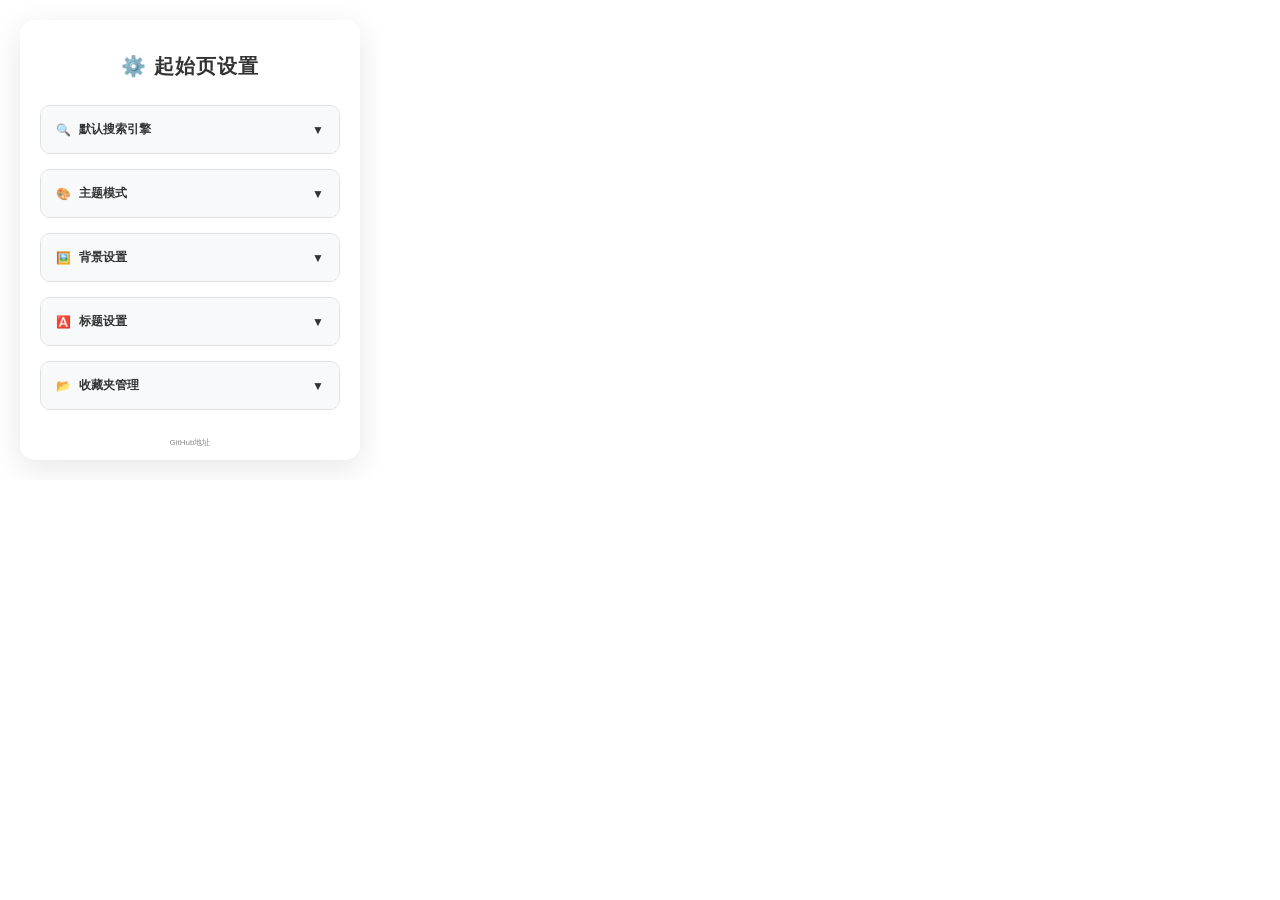
==== commit e342491d: "Add files via upload" ====
--- a/popup.html
+++ b/popup.html
@@ -1576,6 +1576,20 @@
 				background: rgba(52, 152, 219, 0.3);
 				color: #2980b9;
 			}
+			
+			/* 添加自定义搜索引擎表单样式 */
+			#add-engine-form {
+				transition: all 0.3s ease;
+			}
+			
+			body.dark-mode #add-engine-form {
+				background: rgba(52, 73, 94, 0.5);
+				border-color: #34495e;
+			}
+			
+			body.dark-mode #add-engine-form > div:first-child {
+				color: #ecf0f1;
+			}
 
 		</style>
 	</head>
@@ -1614,38 +1628,24 @@
 					</div>
 					
 					<div class="custom-engine-controls">
-						<div class="engine-actions">
-							<button id="add-current-page-engine" class="save-button" style="width: 48%; margin-right: 4%;">
-								⭐ 添加当前页面
-							</button>
-							<button id="add-engine-btn" class="save-button" style="width: 48%;">
-								➕ 添加搜索引擎
-							</button>
-						</div>
+						<button id="add-engine-btn" class="save-button" style="width: 100%;">
+							➕ 添加搜索引擎
+						</button>
 					</div>
 					
-					<!-- 添加搜索引擎弹窗 -->
-					<div id="add-engine-modal" class="modal" style="display: none;">
-						<div class="modal-content">
-							<div class="modal-header">
-								<h3>添加自定义搜索引擎</h3>
-								<span class="close-modal">&times;</span>
-							</div>
-							<div class="modal-body">
-								<div class="form-group">
-									<label for="engine-name">搜索引擎名称：</label>
-									<input type="text" id="engine-name" placeholder="例如：知乎搜索" maxlength="20">
-								</div>
-								<div class="form-group">
-									<label for="engine-url">搜索URL：</label>
-									<input type="text" id="engine-url" placeholder="例如：https://www.zhihu.com/search?q=%s">
-									<small>使用 %s 作为搜索关键词的占位符</small>
-								</div>
-								<div class="form-group">
-									<label for="engine-homepage">官网地址：</label>
-									<input type="text" id="engine-homepage" placeholder="例如：https://www.zhihu.com">
-								</div>
-								<div class="form-group">
+					<!-- 添加自定义搜索引擎表单 -->
+					<div id="add-engine-form" style="display: none; margin-top: 15px; padding: 15px; background: #f8f9fa; border-radius: 8px; border: 1px solid #e9ecef;">
+						<div style="font-weight: bold; margin-bottom: 12px; color: #2c3e50; font-size: 12px;">添加自定义搜索引擎</div>
+						<div class="form-group">
+							<label for="engine-name">搜索引擎名称：</label>
+							<input type="text" id="engine-name" placeholder="例如：知乎搜索" maxlength="20" style="width: 210px;">
+						</div>
+						<div class="form-group">
+							<label for="engine-url">搜索URL：</label>
+							<input type="text" id="engine-url" placeholder="例如：https://www.zhihu.com/search?q=%s" style="width: 210px;">
+							<small>使用 %s 作为搜索关键词的占位符</small>
+						</div>
+						<div class="form-group">
 							<label for="engine-icon">图标</label>
 							<div style="display: flex; gap: 10px; align-items: center;">
 								<input type="url" id="engine-icon" placeholder="https://example.com/icon.png" style="flex: 1;">
@@ -1655,11 +1655,9 @@
 								<img id="preview-image" style="max-width: 32px; max-height: 32px;" alt="图标预览">
 							</div>
 						</div>
-							</div>
-							<div class="modal-footer">
-								<button type="button" id="save-engine-btn" class="save-btn">保存</button>
-								<button type="button" id="cancel-engine-btn" class="cancel-btn">取消</button>
-							</div>
+						<div style="display: flex; gap: 10px; margin-top: 15px;">
+							<button type="button" id="save-engine-btn" class="save-btn" style="flex: 1;">保存</button>
+							<button type="button" id="cancel-engine-btn" class="cancel-btn" style="flex: 1;">取消</button>
 						</div>
 					</div>
 				</div>
@@ -2009,6 +2007,14 @@
 				</div>
 			</div>
 
+			<!-- GitHub链接 -->
+			<div style="text-align: center; margin-bottom: 0px; padding: 10px 0;">
+				<a href="https://github.com/suiyuanmingjing/SuiYuan-Search" 
+				   target="_blank" 
+				   style="color: #888; font-size: 8px; text-decoration: none;">
+					GitHub地址
+				</a>
+			</div>
 			<div class="status-message" id="statusMessage"></div>
 		</div>
 		<script src="chrome-api-mock.js"></script>
